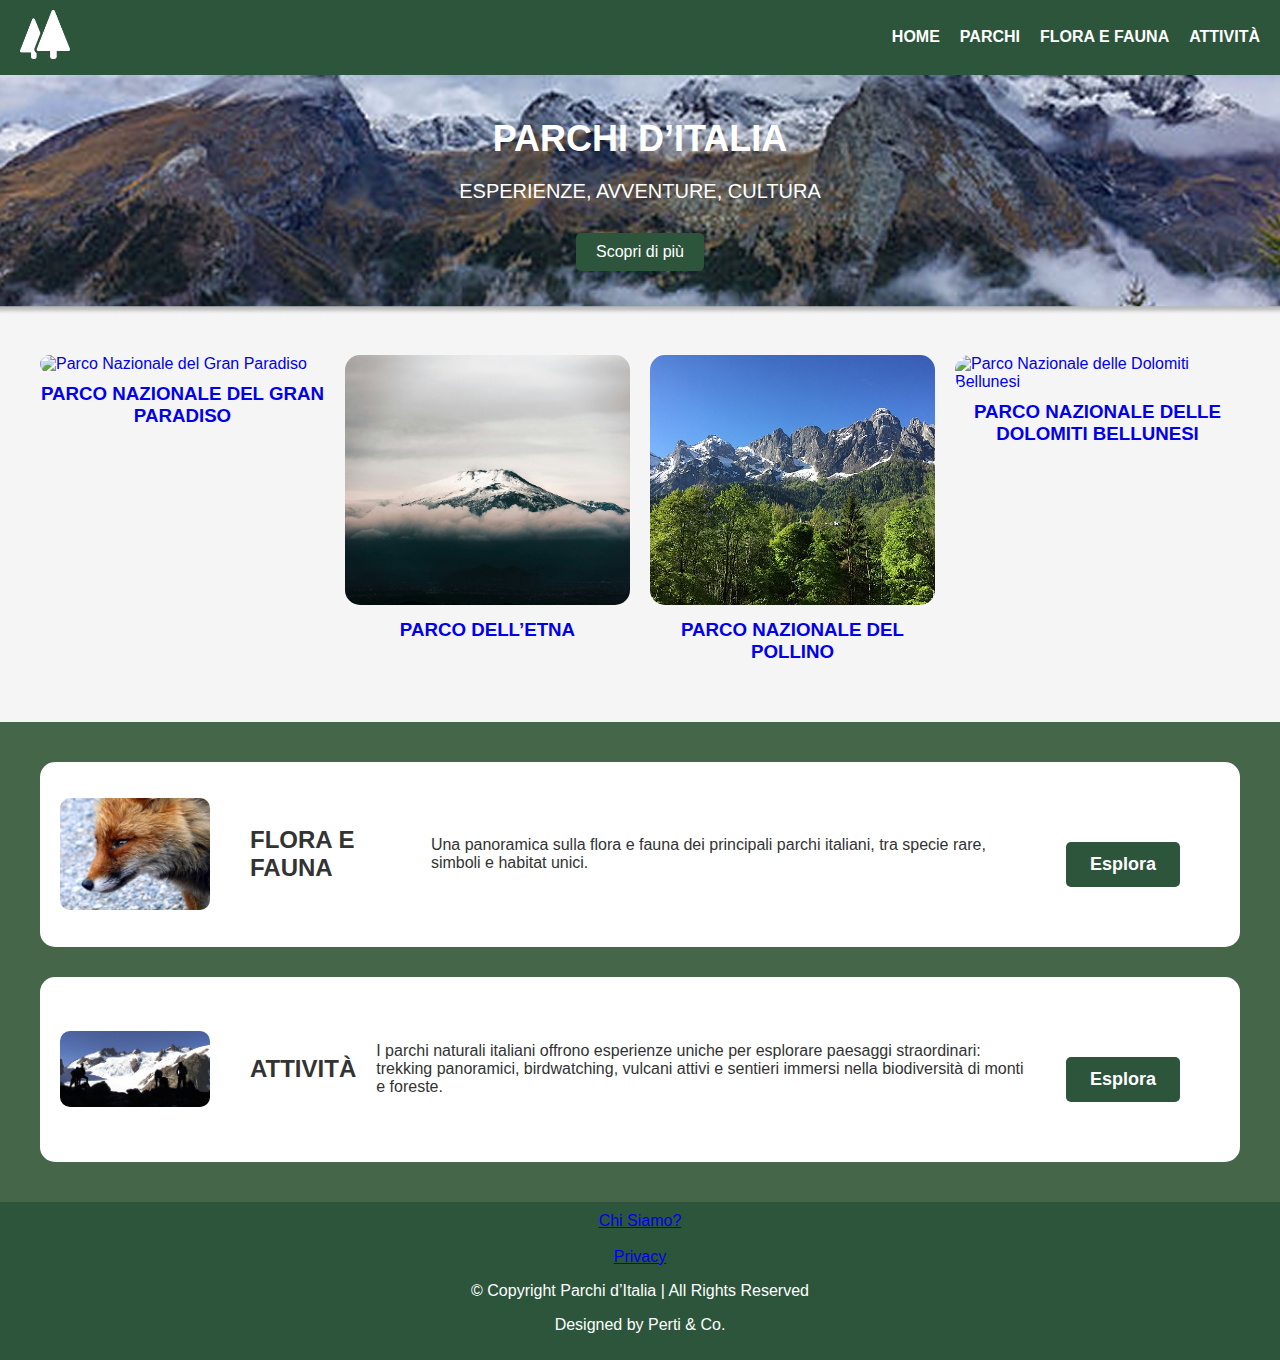
==== index.html @ eb88aaf1 "n" ====
<!DOCTYPE html>
<html lang="it">
<head>
    <meta charset="UTF-8">
    <meta name="viewport" content="width=device-width, initial-scale=1.0">
    <title>Parchi d'Italia</title>
    <link rel="stylesheet" href="home.css">
</head>
<body>
    <header>
        <div class="logo">
            <img src="alberi.png" alt="logo"> 
        </div> 
        <nav>
            <ul>
                <li><a href="#">HOME</a></li>
                <li><a href="#">PARCHI</a></li>
                <li><a href="#">FLORA E FAUNA</a></li>
                <li><a href="#">ATTIVITÀ</a></li>
            </ul>
        </nav>
    </header>
    <section class="hero">
        <h1>PARCHI D’ITALIA</h1>
        <p>ESPERIENZE, AVVENTURE, CULTURA</p>
        <button>Scopri di più</button>
    </section> 
    <section class="parks">
        <div class="park">
            <a href="gran-paradiso.html">
            <img src="gran_paradiso.jpg" alt="Parco Nazionale del Gran Paradiso">
            <h3>PARCO NAZIONALE DEL GRAN PARADISO</h3>
            </a>
        </div>
        <div class="park">
            <a href="etna.html">
            <img src="etna.jpg" alt="Parco dell’Etna">
            <h3>PARCO DELL’ETNA</h3>
        </a>
        </div>
        <div class="park">
            <a href="pollino.html">
            <img src="pollino.jpg" alt="Parco Nazionale del Pollino">
            <h3>PARCO NAZIONALE DEL POLLINO</h3>
        </a>
        </div>
        <div class="park">
            <a href="dolomiti.html">
            <img src="Mont_Pollino.jpg" alt="Parco Nazionale delle Dolomiti Bellunesi">
            <h3>PARCO NAZIONALE DELLE DOLOMITI BELLUNESI</h3>
        </a>
        </div>
    </section>
    <section class="info">
        <div class="flora-fauna">
            <img src="volpe.jpg" alt="Volpe">
            <div>
                <h2>FLORA E FAUNA</h2>
                <p>Una panoramica sulla flora e fauna dei principali parchi italiani, tra specie rare, simboli e habitat unici.</p>
                <div class="buttons">
                <a href="flora-fauna.html" class="button">Esplora</a>

            </div>
        </div>
        </div>
        <div class="attivita">
            <img src="attivi1.jpg" alt="Trekking">
            <div>
                <h2>ATTIVITÀ</h2>
                <p>I parchi naturali italiani offrono esperienze uniche per esplorare paesaggi straordinari: trekking panoramici, birdwatching, vulcani attivi e sentieri immersi nella biodiversità di monti e foreste.</p>
                <div class="buttons">
                <a href="attivita.html" class="button">Esplora</a>
            </div>
        </div>
        </div>
    </section>
    <footer>
        <a href="chisiamo.html">Chi Siamo?</a> <br><br>
        <a href="privacy.html">Privacy</a>
        <p>&copy; Copyright Parchi d’Italia | All Rights Reserved</p>
        <p>Designed by Perti & Co.</p>
    </footer>
</body>
</html>
---- home.css ----
body {
    font-family: Arial, sans-serif;
    margin: 0;
    padding: 0;
    background-color: #f5f5f5;
    color: #333;
}

header {
    background-color: #2d553c;
    display: flex;
    justify-content: space-between;
    align-items: center;
    padding: 10px 20px;
}

.logo {
    font-size: 24px;
    color: white;
    
}

nav ul {
    list-style: none;
    display: flex;
    gap: 20px;
    padding: 0;
    margin: 0;
}

nav ul li a {
    color: white;
    text-decoration: none;
    font-weight: bold;
}

.hero {
    background: url('bg_home.png') no-repeat center/cover;
    height: 400px; /* Altezza consigliata per mantenere il layout proporzionato */
    display: flex;
    flex-direction: column;
    align-items: center;
    justify-content: center;
    text-align: center;
    color: white;
    padding: 20px;
}
.hero h1 {
    font-size: 36px;
    margin: 0;
}

.hero p {
    font-size: 20px;
}

button {
    background-color: #2d553c;
    color: white;
    padding: 10px 20px;
    border: none;
    border-radius: 5px;
    cursor: pointer;
    font-size: 16px;
    margin-top: 10px;
}

button:hover {
    background-color: #1e3d2a;
}

.parks {
    display: grid;
    grid-template-columns: repeat(auto-fit, minmax(250px, 1fr));
    gap: 20px;
    padding: 40px;
}

.park img {
    width: 100%;
    height: 250px;
    object-fit: cover;
    border-radius: 15px;
}
.park h3 {
    text-align: center;
    margin-top: 10px;
}

.info {
    display: flex;
    flex-direction: column;
    gap: 30px;
    padding: 40px;
    background-color: #46664a;
    color: white;
}

.info div {
    display: flex;
    align-items: center;
    gap: 20px;
    background: white;
    padding: 20px;
    border-radius: 15px;
    color: #333;
}

.info img {
    width: 150px;
    border-radius: 10px;
}

footer {
    background-color: #2d553c;
    text-align: center;
    color: white;
    padding: 10px;
}

.logo img {
    width: 50px;
    height: auto;
}

.hero {
    background: url('bg_home.png') no-repeat center/cover;
    height: 200px;
}

.park a {
    display: block;
    text-decoration: none;
}

.park img {
    width: 100%;
    border-radius: 15px;
    transition: transform 0.3s ease-in-out, box-shadow 0.3s ease-in-out;
}

.park img:hover {
    transform: scale(1.05);
    box-shadow: 0px 5px 15px rgba(0, 0, 0, 0.3);
}

.button {
    display: inline-block;
    background-color: #2d553c;
    color: white;
    padding: 10px 20px;
    border-radius: 5px;
    font-size: 16px;
    text-decoration: none;
    text-align: center;
    font-weight: bold;
    transition: background-color 0.3s ease-in-out;
}

.button:hover {
    background-color: #1e3d2a;
}

/* Stile generale per i pulsanti */
.button {
    display: inline-block;
    background-color: #2d553c;
    color: white;
    padding: 12px 24px;
    border-radius: 5px;
    font-size: 18px;
    text-decoration: none;
    text-align: center;
    font-weight: bold;
    transition: background-color 0.3s ease-in-out;
}

/* Effetto hover */
.button:hover {
    background-color: #1e3d2a;
}

/* Per centrare il bottone nella hero */
.hero .buttons {
    margin-top: 20px;
    display: flex;
    justify-content: center;
}

/* Per mantenere il bottone "Esplora" nella stessa posizione */
.info .buttons {
    display: flex;
    justify-content: center;
    margin-top: 20px;
}
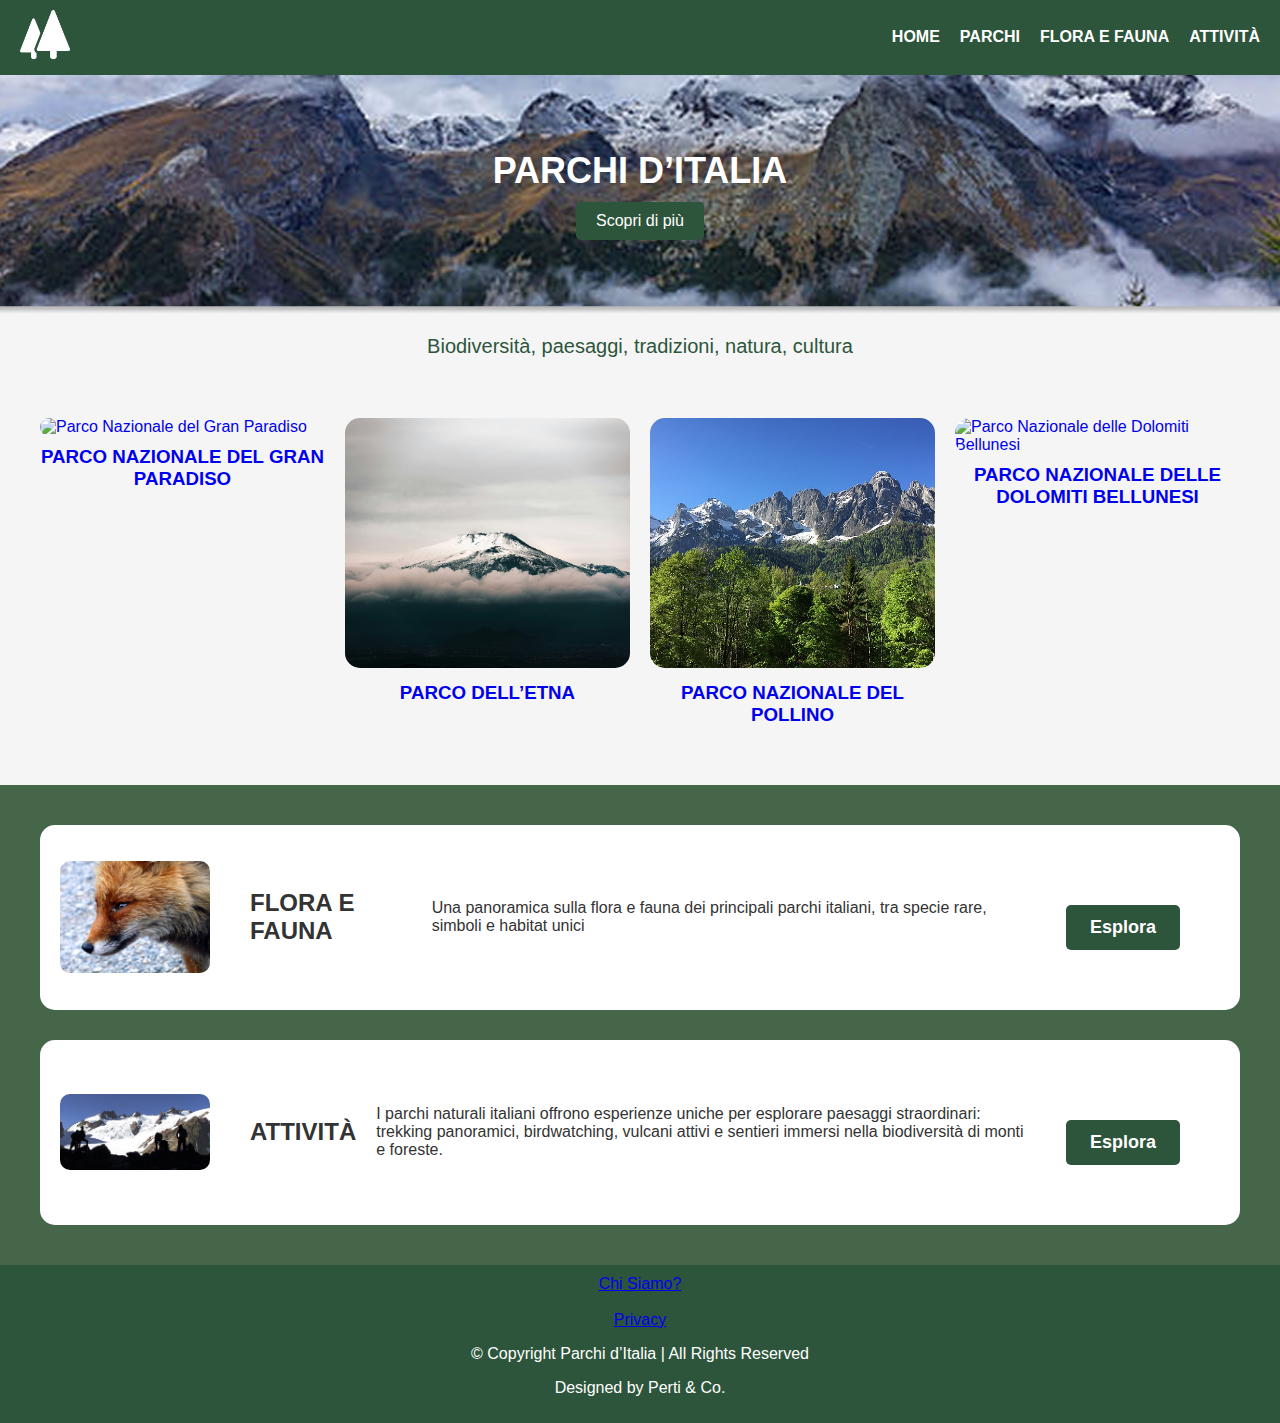
==== commit f0aa5bc4: "d" ====
--- a/index.html
+++ b/index.html
@@ -22,12 +22,14 @@
     </header>
     <section class="hero">
         <h1>PARCHI D’ITALIA</h1>
-        <p>ESPERIENZE, AVVENTURE, CULTURA</p>
+        
         <button>Scopri di più</button>
-    </section> 
+       
+    </section>  <p class="sottotitolo">Biodiversità, paesaggi, tradizioni, natura, cultura</p>
+    <p></p>
     <section class="parks">
         <div class="park">
-            <a href="gran-paradiso.html">
+            <a href="paradiso.html">
             <img src="gran_paradiso.jpg" alt="Parco Nazionale del Gran Paradiso">
             <h3>PARCO NAZIONALE DEL GRAN PARADISO</h3>
             </a>
@@ -56,7 +58,7 @@
             <img src="volpe.jpg" alt="Volpe">
             <div>
                 <h2>FLORA E FAUNA</h2>
-                <p>Una panoramica sulla flora e fauna dei principali parchi italiani, tra specie rare, simboli e habitat unici.</p>
+                <p>Una panoramica sulla flora e fauna dei principali parchi italiani, tra specie rare, simboli e habitat unici</p>
                 <div class="buttons">
                 <a href="flora-fauna.html" class="button">Esplora</a>
 
--- a/home.css
+++ b/home.css
@@ -52,6 +52,17 @@
 
 .hero p {
     font-size: 20px;
+color: #2d553c;
+}
+
+.sottotitolo {
+    font-size: 20px;
+color: #2d553c;
+display: flex;
+    flex-direction: column;
+    align-items: center;
+    justify-content: center;
+    text-align: center;
 }
 
 button {
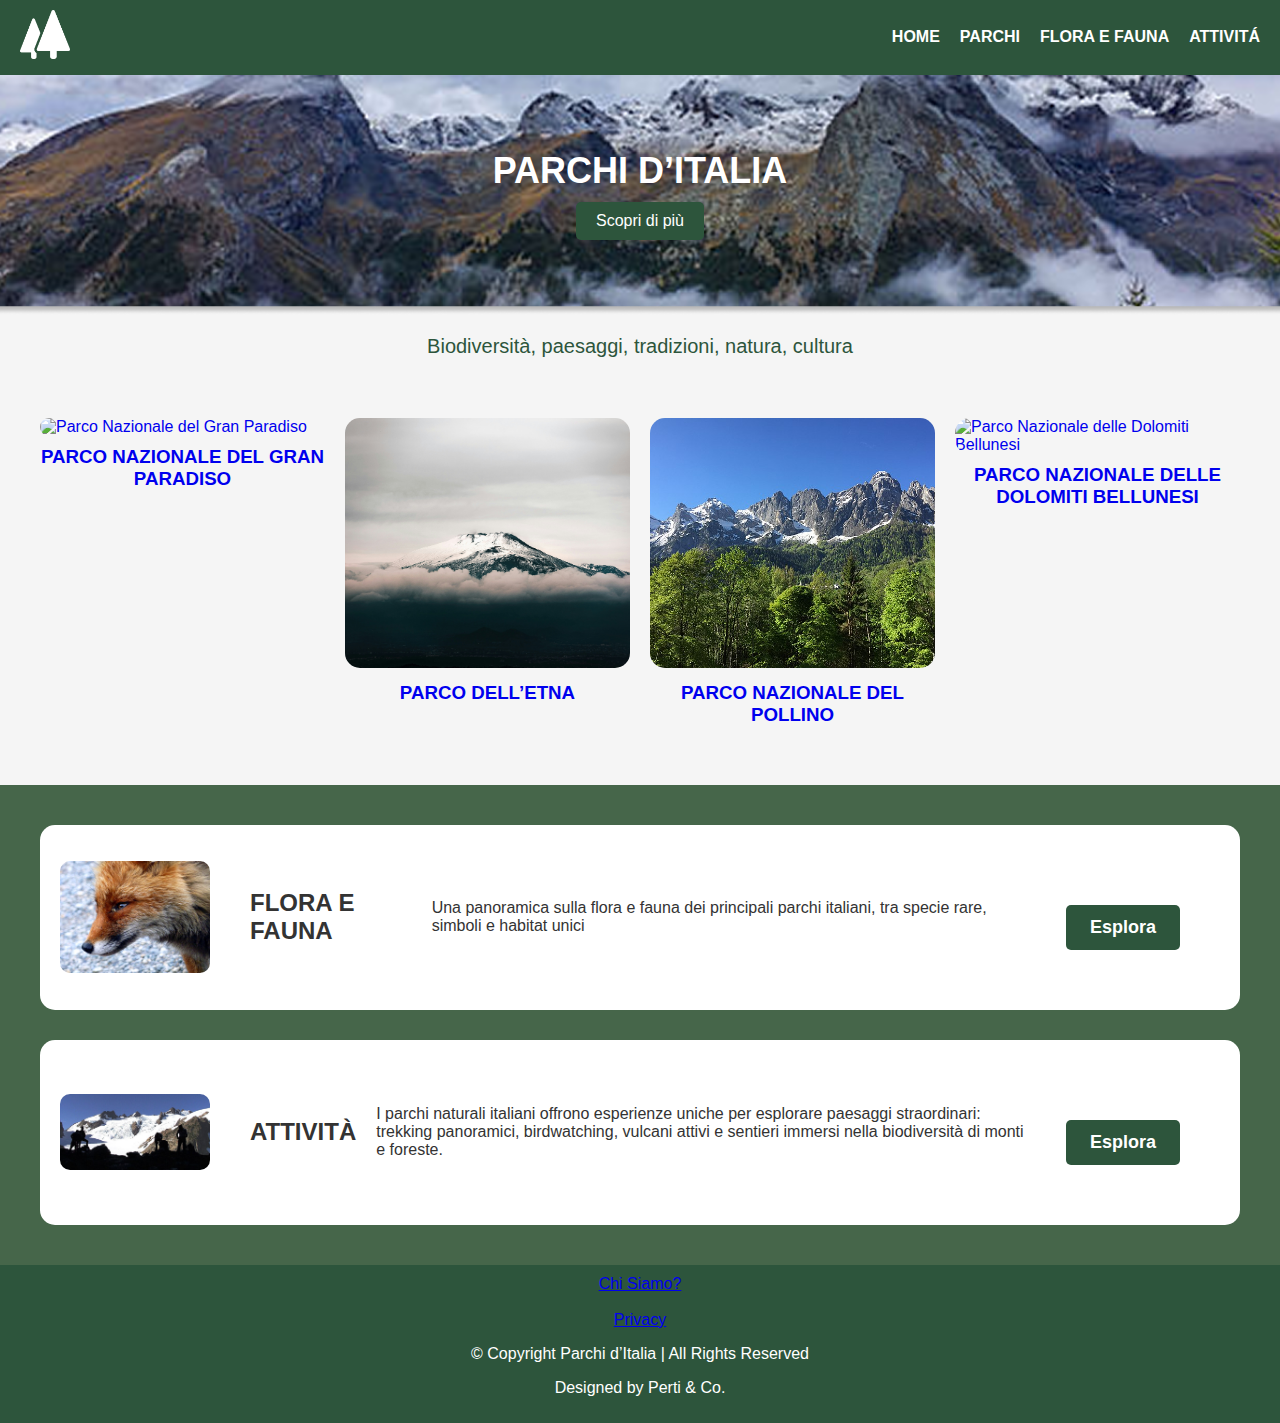
==== commit bb5cd0de: "w" ====
--- a/index.html
+++ b/index.html
@@ -13,10 +13,10 @@
         </div> 
         <nav>
             <ul>
-                <li><a href="#">HOME</a></li>
-                <li><a href="#">PARCHI</a></li>
-                <li><a href="#">FLORA E FAUNA</a></li>
-                <li><a href="#">ATTIVITÀ</a></li>
+                <li><a href="index.html">HOME</a></li>
+                <li><a href="parchi.html">PARCHI</a></li>
+                <li><a href="flora_fauna.html">FLORA E FAUNA</a></li>
+                <li><a href="attivita.html">ATTIVITÁ</a></li>
             </ul>
         </nav>
     </header>
@@ -26,7 +26,7 @@
         <button>Scopri di più</button>
        
     </section>  <p class="sottotitolo">Biodiversità, paesaggi, tradizioni, natura, cultura</p>
-    <p></p>
+    
     <section class="parks">
         <div class="park">
             <a href="paradiso.html">
@@ -60,7 +60,7 @@
                 <h2>FLORA E FAUNA</h2>
                 <p>Una panoramica sulla flora e fauna dei principali parchi italiani, tra specie rare, simboli e habitat unici</p>
                 <div class="buttons">
-                <a href="flora-fauna.html" class="button">Esplora</a>
+                <a href="flora_fauna.html" class="button">Esplora</a>
 
             </div>
         </div>
--- a/home.css
+++ b/home.css
@@ -155,6 +155,9 @@
     box-shadow: 0px 5px 15px rgba(0, 0, 0, 0.3);
 }
 
+
+
+
 .button {
     display: inline-block;
     background-color: #2d553c;
@@ -204,3 +207,31 @@
     justify-content: center;
     margin-top: 20px;
 }
+
+.info2 img {
+    width: 150px;
+    border-radius: 10px;
+}
+.info2 img {
+    width: 400px;
+    border-radius: 10px;
+}
+.info2 {
+    display: flex;
+    flex-direction: column;
+    gap: 30px;
+    padding: 40px;
+    background-color: #46664a;
+    color: white;
+}
+
+.info2 div {
+    display: flex;
+    align-items: center;
+    gap: 20px;
+    background: white;
+    padding: 20px;
+    border-radius: 15px;
+    color: #333;
+}
+
